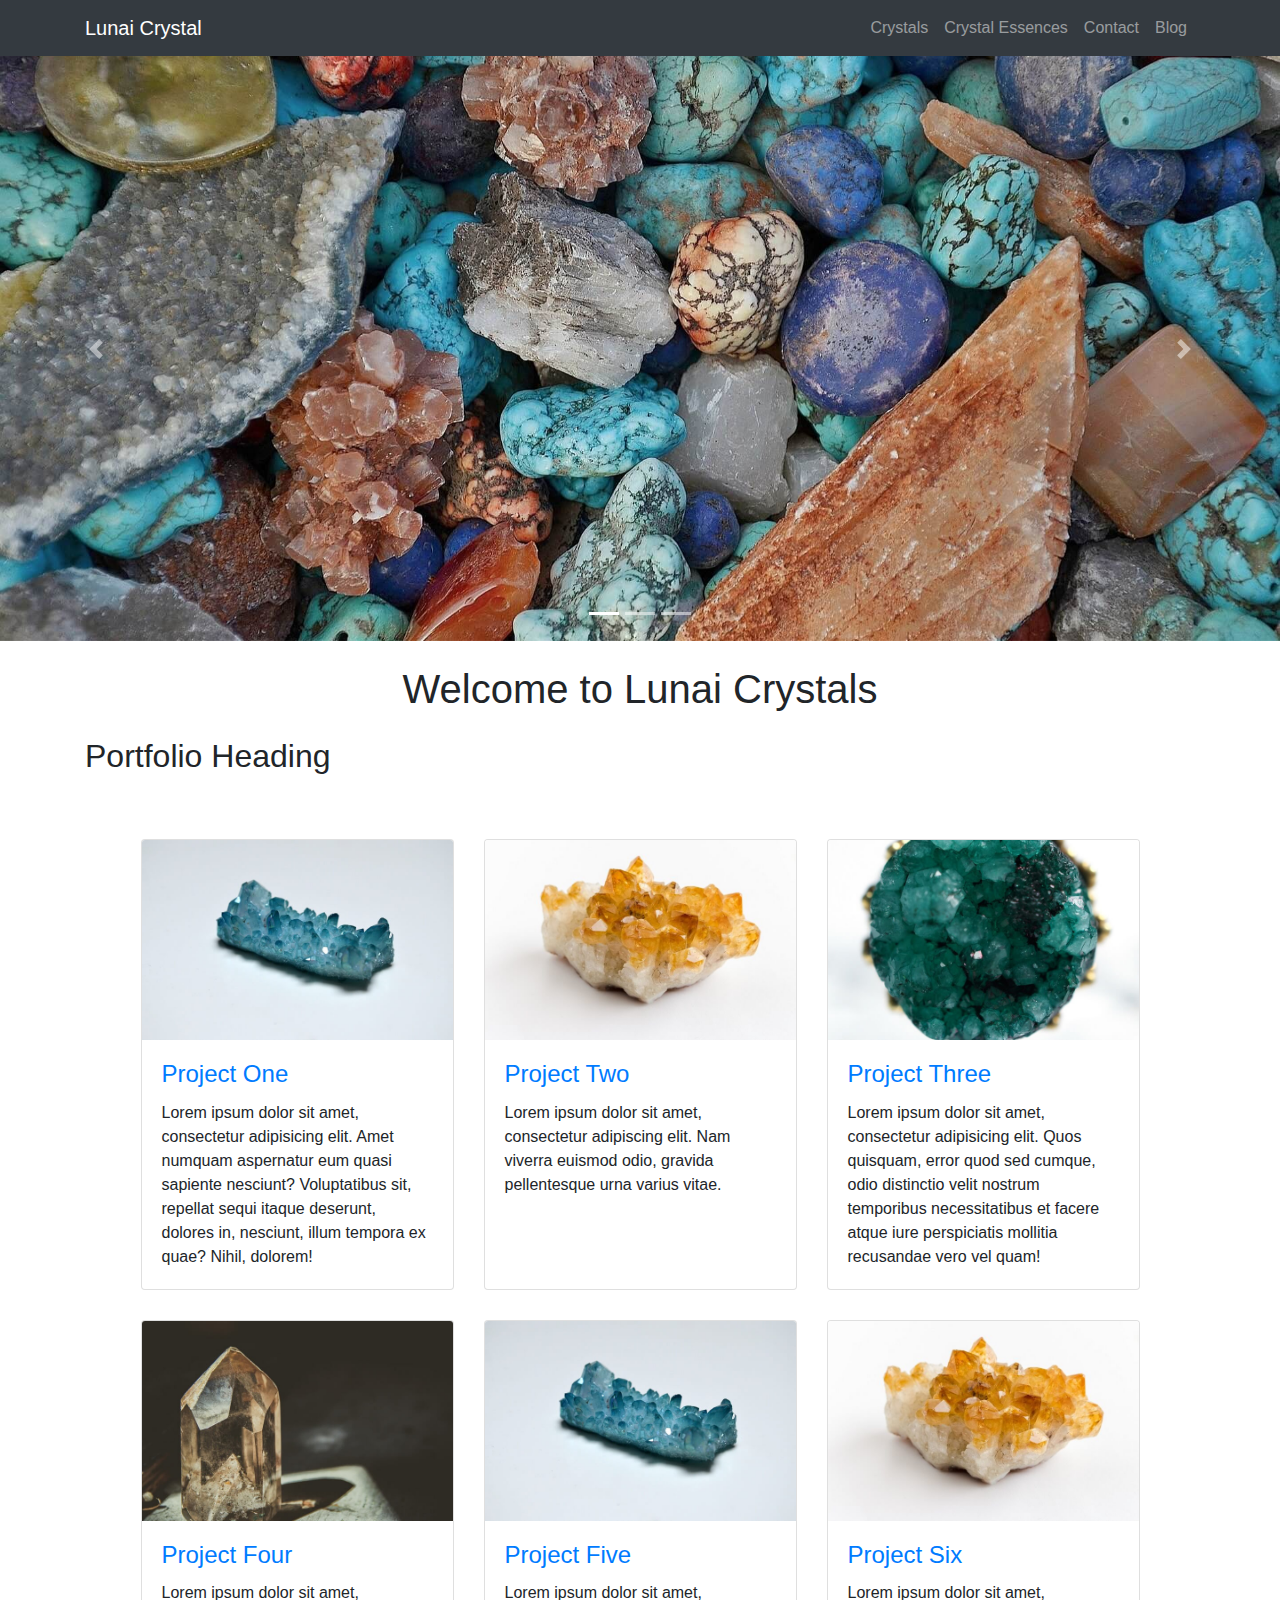
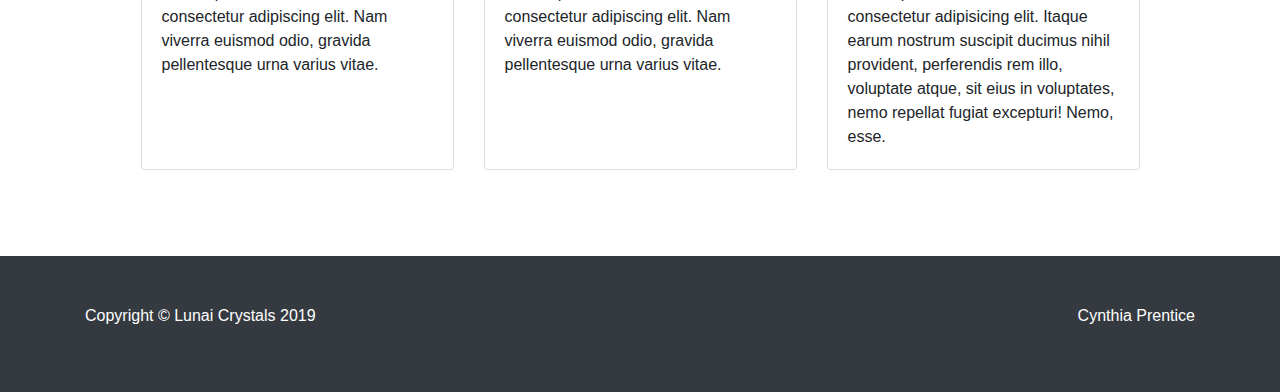
==== index.html @ a6d37943 "added Lunai Crystals website pages based on Bootstrap Modern Business and including a product page f" ====
<!DOCTYPE html>
<html lang="en">

<head>

  <meta charset="utf-8">
  <meta http-equiv="X-UA-Compatible" content="IE=edge">

  <!-- set mobile rendering -->
  <meta name="viewport" content="width=device-width, initial-scale-1, shrink-to-fit=no">


  <meta name="description" content="Lunai Crystal">
  <meta name="author" content="Cynthia Prentice">

  <title>Lunai Crystal</title>

  <!-- Bootstrap core CSS -->
  <link href="vendor/bootstrap/css/bootstrap.min.css" rel="stylesheet">

  <!-- Custom styles for this template -->
  <link href="css/modern-business.css" rel="stylesheet">
  <link href="css/style.css" rel="stylesheet">
  <link rel="shortcut icon" href="./images/favicon-32x32.png" type="image/x-icon">

</head>

<body>

  <!-- Navigation -->
  <nav class="navbar fixed-top navbar-expand-lg navbar-dark bg-dark fixed-top">
    <div class="container">
      <a class="navbar-brand" href="index.html">Lunai Crystal</a>
      <button class="navbar-toggler navbar-toggler-right" type="button" data-toggle="collapse"
        data-target="#navbarResponsive" aria-controls="navbarResponsive" aria-expanded="false"
        aria-label="Toggle navigation">
        <span class="navbar-toggler-icon"></span>
      </button>
      <div class="collapse navbar-collapse" id="navbarResponsive">
        <ul class="navbar-nav ml-auto">
          <li class="nav-item">
            <a class="nav-link" href="crystals.html">Crystals</a>
          </li>
          <li class="nav-item">
            <a class="nav-link" href="crystal-essences.html">Crystal Essences</a>
          </li>
          <li class="nav-item">
            <a class="nav-link" href="contact.html">Contact</a>
          </li>
          <li class="nav-item">
            <a class="nav-link" href="blog.html">Blog</a>
          </li>
        </ul>
      </div>
    </div>
  </nav>

  <header>
    <div id="carouselExampleIndicators" class="carousel slide" data-ride="carousel">
      <ol class="carousel-indicators">
        <li data-target="#carouselExampleIndicators" data-slide-to="0" class="active"></li>
        <li data-target="#carouselExampleIndicators" data-slide-to="1"></li>
        <li data-target="#carouselExampleIndicators" data-slide-to="2"></li>
      </ol>

      <!-- Wrapper for slides -->

      <div class="carousel-inner" role="listbox">
        <!-- Slide One  -->
        <div class="carousel-item active"
          style="background-image: url('images/carousel/multicolor_stones_1900x1080.jpg')">
          <div class="carousel-caption d-none d-md-block">

          </div>
        </div>
        <!-- Slide Two -->
        <div class="carousel-item" style="background-image: url('images/carousel/Blue_crystals_1900x1080.jpg')">
          <div class="carousel-caption d-none d-md-block">

          </div>
        </div>
        <!-- Slide Three -->
        <div class="carousel-item" style="background-image: url('images/carousel/AmethystCloseUp_1900x1080.jpg')">
          <div class="carousel-caption d-none d-md-block">

          </div>
        </div>
      </div>
      <a class="carousel-control-prev" href="#carouselExampleIndicators" role="button" data-slide="prev">
        <span class="carousel-control-prev-icon" aria-hidden="true"></span>
        <span class="sr-only">Previous</span>
      </a>
      <a class="carousel-control-next" href="#carouselExampleIndicators" role="button" data-slide="next">
        <span class="carousel-control-next-icon" aria-hidden="true"></span>
        <span class="sr-only">Next</span>
      </a>
    </div>
  </header>

  <!-- Page Content -->
  <div class="container">
    <h1 class="my-4">Welcome to Lunai Crystals</h1>

    <!-- Portfolio Section -->
    <h2>Portfolio Heading</h2>

    <div class="row">
      <div class="col-lg-4 col-sm-6 portfolio-item">
        <div class="card h-100">
          <a href="#"><img class="card-img-top img-fluid" src="images/portfolio/Aqua_700x450.jpg"
              alt="Aqua Crystal"></a>
          <div class="card-body">
            <h4 class="card-title">
              <a href="#">Project One</a>
            </h4>
            <p class="card-text">Lorem ipsum dolor sit amet, consectetur adipisicing elit. Amet numquam aspernatur eum
              quasi sapiente nesciunt? Voluptatibus sit, repellat sequi itaque deserunt, dolores in, nesciunt, illum
              tempora ex quae? Nihil, dolorem!</p>
          </div>
        </div>
      </div>
      <div class="col-lg-4 col-sm-6 portfolio-item">
        <div class="card h-100">
          <a href="#"><img class="card-img-top img-fluid" src="images/portfolio/Citrine_700x450.jpg" alt="Citrine"></a>
          <div class="card-body">
            <h4 class="card-title">
              <a href="#">Project Two</a>
            </h4>
            <p class="card-text">Lorem ipsum dolor sit amet, consectetur adipiscing elit. Nam viverra euismod odio,
              gravida pellentesque urna varius vitae.</p>
          </div>
        </div>
      </div>
      <div class="col-lg-4 col-sm-6 portfolio-item">
        <div class="card h-100">
          <a href="#"><img class="card-img-top img-fluid" src="images/portfolio/Druzy_700x450.jpg"
              alt="Druzy Crystal"></a>
          <div class="card-body">
            <h4 class="card-title">
              <a href="#">Project Three</a>
            </h4>
            <p class="card-text">Lorem ipsum dolor sit amet, consectetur adipisicing elit. Quos quisquam, error quod sed
              cumque, odio distinctio velit nostrum temporibus necessitatibus et facere atque iure perspiciatis mollitia
              recusandae vero vel quam!</p>
          </div>
        </div>
      </div>
      <div class="col-lg-4 col-sm-6 portfolio-item">
        <div class="card h-100">
          <a href="#"><img class="card-img-top img-fluid" src="images/portfolio/Quartz_700x450.jpg"
              alt="Quartz Crystal"></a>
          <div class="card-body">
            <h4 class="card-title">
              <a href="#">Project Four</a>
            </h4>
            <p class="card-text">Lorem ipsum dolor sit amet, consectetur adipiscing elit. Nam viverra euismod odio,
              gravida pellentesque urna varius vitae.</p>
          </div>
        </div>
      </div>
      <div class="col-lg-4 col-sm-6 portfolio-item">
        <div class="card h-100">
          <a href="#"><img class="card-img-top img-fluid" src="images/portfolio/Aqua_700x450.jpg"
              alt="Aqua Crystal"></a>
          <div class="card-body">
            <h4 class="card-title">
              <a href="#">Project Five</a>
            </h4>
            <p class="card-text">Lorem ipsum dolor sit amet, consectetur adipiscing elit. Nam viverra euismod odio,
              gravida pellentesque urna varius vitae.</p>
          </div>
        </div>
      </div>
      <div class="col-lg-4 col-sm-6 portfolio-item">
        <div class="card h-100">
          <a href="#"><img class="card-img-top img-fluid" src="images/portfolio/Citrine_700x450.jpg" alt="Citrine"></a>
          <div class="card-body">
            <h4 class="card-title">
              <a href="#">Project Six</a>
            </h4>
            <p class="card-text">Lorem ipsum dolor sit amet, consectetur adipisicing elit. Itaque earum nostrum suscipit
              ducimus nihil provident, perferendis rem illo, voluptate atque, sit eius in voluptates, nemo repellat
              fugiat excepturi! Nemo, esse.</p>
          </div>
        </div>
      </div>
    </div>
    <!--/.row -->




  </div>


  <!-- Footer -->
  <footer class="py-5 bg-dark">
    <div class="container">
      <div class="flex-container">
        <p class="flex-element  text-white">Copyright &copy; Lunai Crystals 2019</p>
        <p class="flex-element text-white"> Cynthia Prentice</p>
      </div>
    </div>

  </footer>

  <!-- Bootstrap core JavaScript -->
  <script src="vendor/jquery/jquery.min.js"></script>
  <script src="vendor/bootstrap/js/bootstrap.bundle.min.js"></script>

</body>

</html>
---- css/modern-business.css ----
/*!
 * Start Bootstrap - Modern Business (https://startbootstrap.com/template-overviews/modern-business)
 * Copyright 2013-2019 Start Bootstrap
 * Licensed under MIT (https://github.com/BlackrockDigital/startbootstrap-logomodern-business-nav/blob/master/LICENSE)
 */
 body {
  padding-top: 56px;
}

.carousel-item {
  height: 65vh;
  min-height: 300px;
  background: no-repeat center center scroll;
  -webkit-background-size: cover;
  -moz-background-size: cover;
  -o-background-size: cover;
  background-size: cover;
}

.portfolio-item {
  margin-bottom: 30px;
}
---- css/style.css ----
/* Site Styles Go Here */

.flex-container {
    display: flex;
    flex-direction: row;
    justify-content: space-between;
}

.flex-element {
    flex: 0 1 auto;
   
}

/* Style buttons*/
.btn-primary {
    background-color: #ff0090;
    border-color:#ff0090;
}
.btn-primary:hover {
    background-color: black;
    border-color: #ff0090;
}

/* style product pages*/
.row {
    padding: 5%;
}
div.row:nth-of-type(even){
    background-color:pink;
}


/* style visited liks */

a:visited {
    color:git#90ee90;


}

/* style button click motion */

.click:active {
    background-color: #3e8e41;
    box-shadow: 0 5px #666;
    transform: translateY(4px);
  }

/* center header and text for user testimonials on product page */
.my-4, .testimonials {
    text-align: center;
}


/* add margin between user testimonials and footer on product page */
.bottom-row {
    margin-bottom: 5%;
}

.btn-center {

}


/* style product carousel */

  .product-carousel {
      backgroud-color: pink;
  }
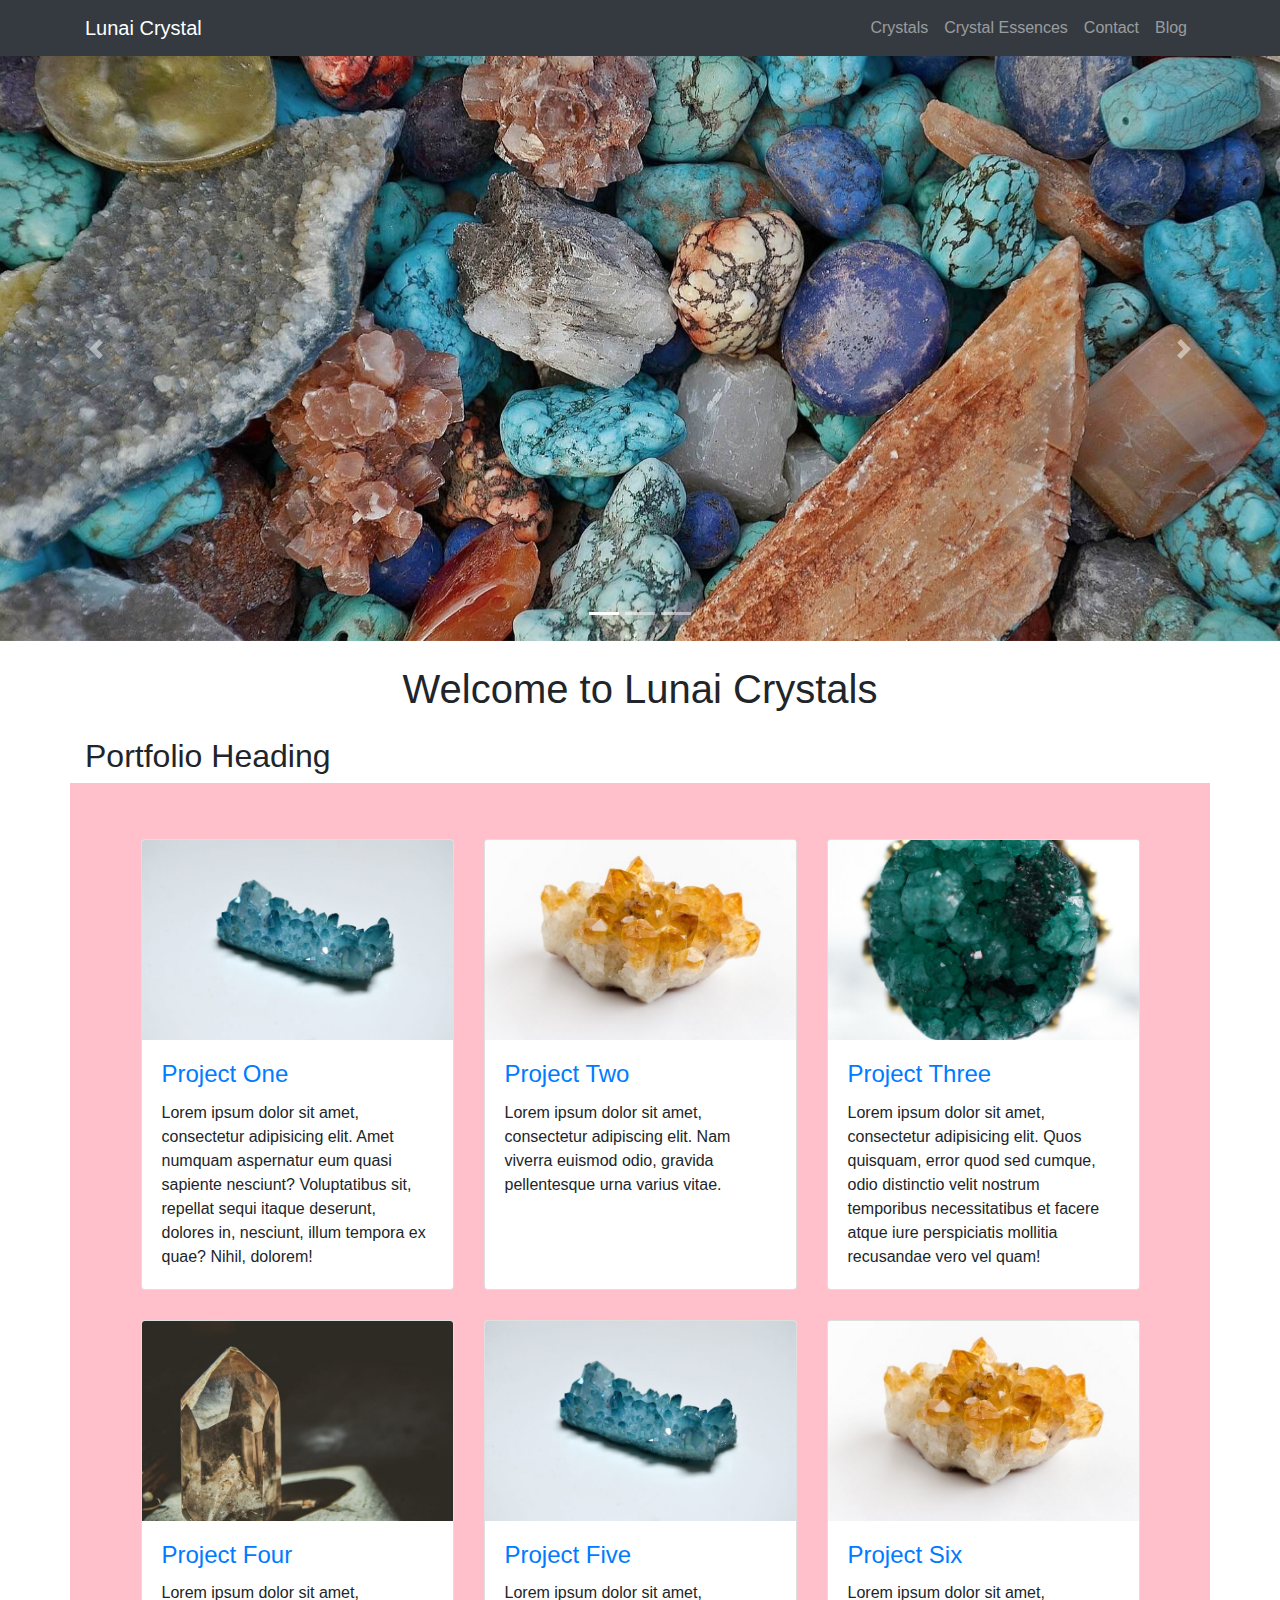
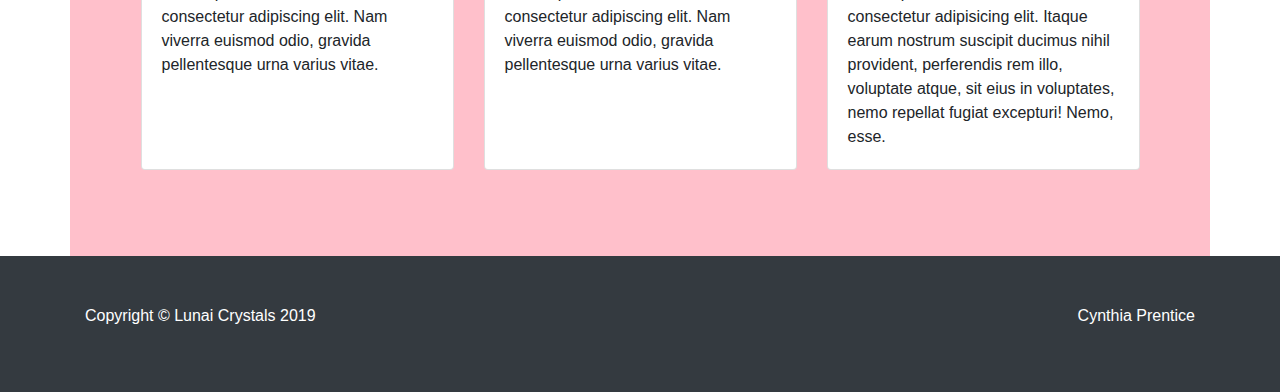
==== commit fc45d5d5: "fixed testimonials carousel and cleaned up files" ====
--- a/index.html
+++ b/index.html
@@ -67,20 +67,20 @@
 
       <div class="carousel-inner" role="listbox">
         <!-- Slide One  -->
-        <div class="carousel-item active"
+        <div class="carousel-item carousel-image-item active"
           style="background-image: url('images/carousel/multicolor_stones_1900x1080.jpg')">
           <div class="carousel-caption d-none d-md-block">
 
           </div>
         </div>
         <!-- Slide Two -->
-        <div class="carousel-item" style="background-image: url('images/carousel/Blue_crystals_1900x1080.jpg')">
+        <div class="carousel-item carousel-image-item" style="background-image: url('images/carousel/Blue_crystals_1900x1080.jpg')">
           <div class="carousel-caption d-none d-md-block">
 
           </div>
         </div>
         <!-- Slide Three -->
-        <div class="carousel-item" style="background-image: url('images/carousel/AmethystCloseUp_1900x1080.jpg')">
+        <div class="carousel-item carousel-image-item" style="background-image: url('images/carousel/AmethystCloseUp_1900x1080.jpg')">
           <div class="carousel-caption d-none d-md-block">
 
           </div>
--- a/css/modern-business.css
+++ b/css/modern-business.css
@@ -8,8 +8,7 @@
 }
 
 .carousel-item {
-  height: 65vh;
-  min-height: 300px;
+ 
   background: no-repeat center center scroll;
   -webkit-background-size: cover;
   -moz-background-size: cover;
@@ -17,6 +16,13 @@
   background-size: cover;
 }
 
+/* separate the image height-requirements from the carousel to have text and image based carousels */
+
+.carousel-image-item {
+  height: 65vh;
+  min-height: 300px;
+}
+
 .portfolio-item {
   margin-bottom: 30px;
 }
--- a/css/style.css
+++ b/css/style.css
@@ -8,14 +8,15 @@
 
 .flex-element {
     flex: 0 1 auto;
-   
+
 }
 
 /* Style buttons*/
 .btn-primary {
     background-color: #ff0090;
-    border-color:#ff0090;
+    border-color: #ff0090;
 }
+
 .btn-primary:hover {
     background-color: black;
     border-color: #ff0090;
@@ -25,15 +26,16 @@
 .row {
     padding: 5%;
 }
-div.row:nth-of-type(even){
-    background-color:pink;
+
+div.row:nth-of-type(odd) {
+    background-color: pink;
 }
 
 
 /* style visited liks */
 
 a:visited {
-    color:git#90ee90;
+    color: git#90ee90;
 
 
 }
@@ -44,10 +46,11 @@
     background-color: #3e8e41;
     box-shadow: 0 5px #666;
     transform: translateY(4px);
-  }
+}
 
 /* center header and text for user testimonials on product page */
-.my-4, .testimonials {
+.my-4,
+.testimonials {
     text-align: center;
 }
 
@@ -55,15 +58,4 @@
 /* add margin between user testimonials and footer on product page */
 .bottom-row {
     margin-bottom: 5%;
-}
-
-.btn-center {
-
-}
-
-
-/* style product carousel */
-
-  .product-carousel {
-      backgroud-color: pink;
-  }+}